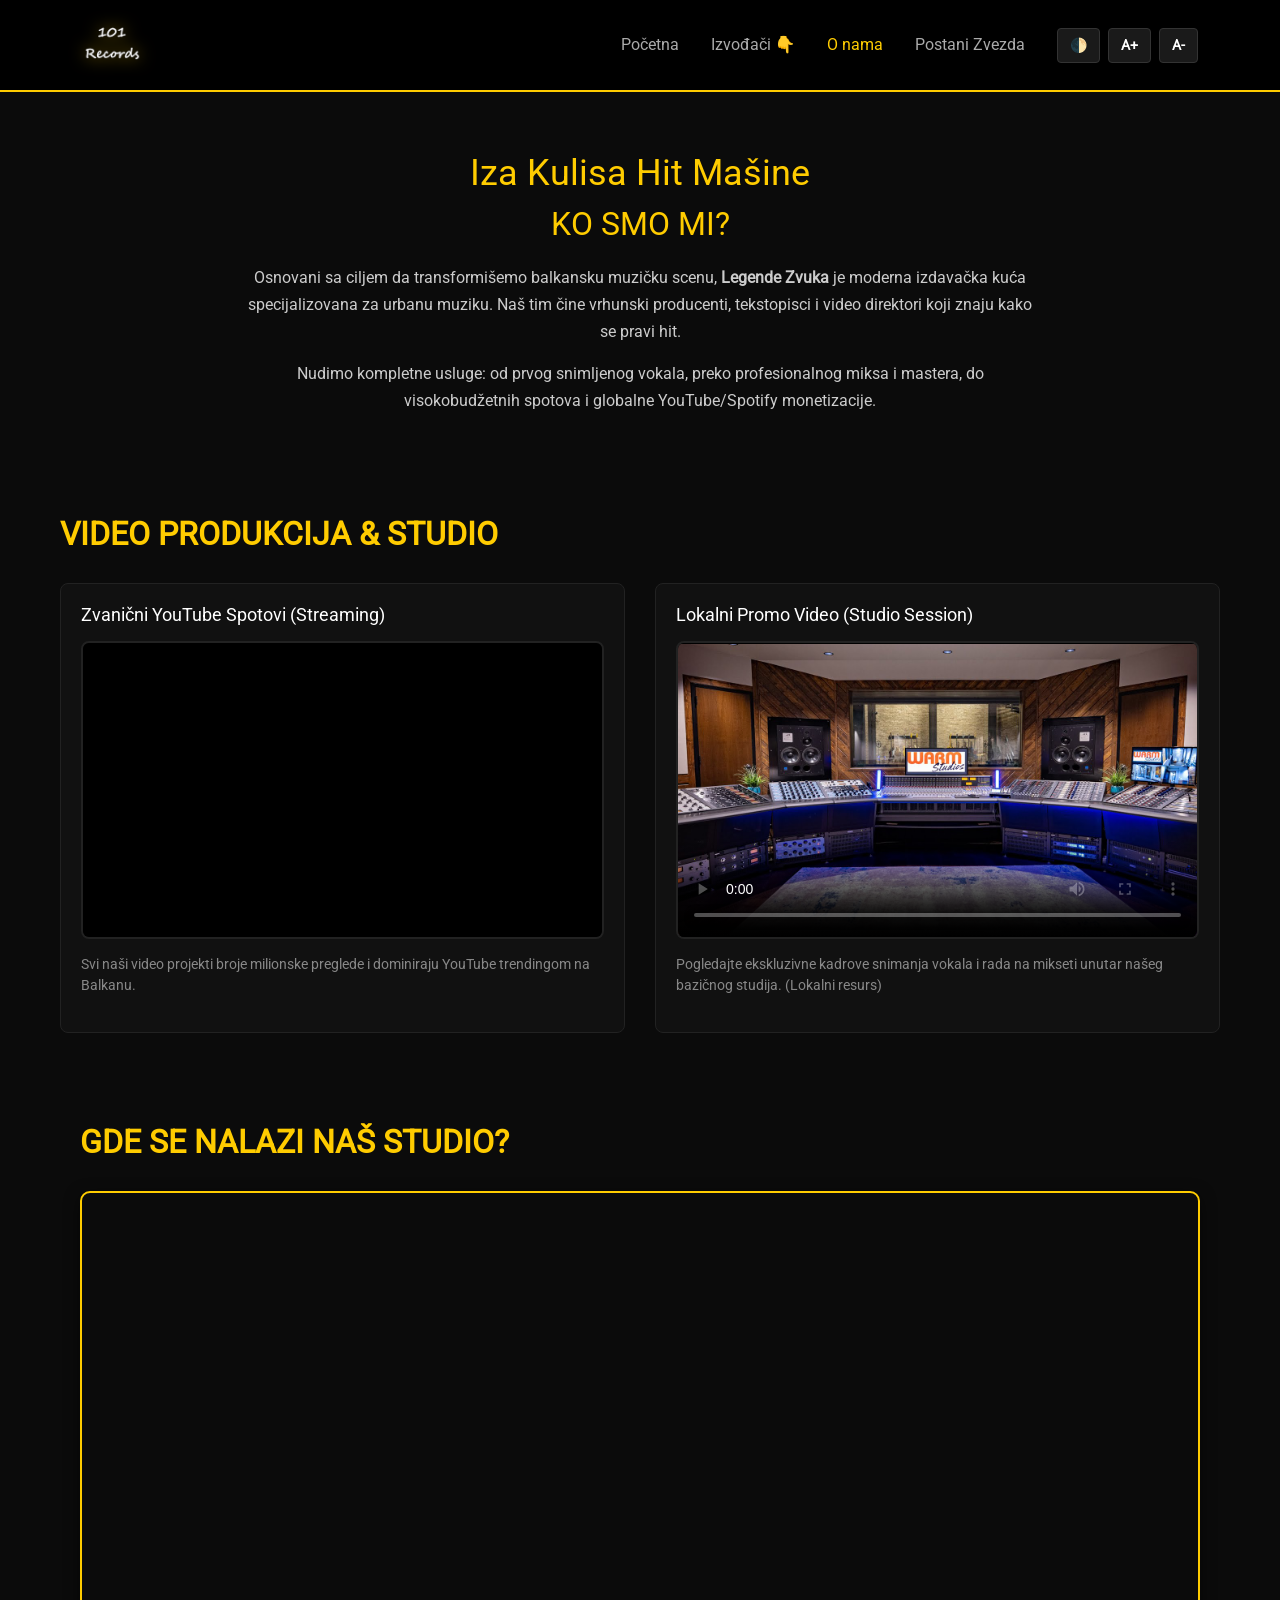
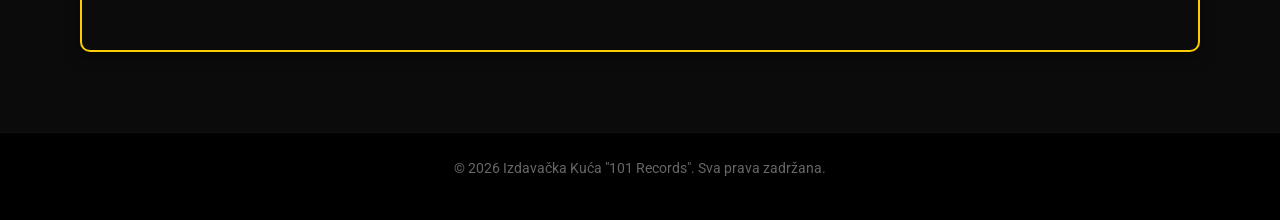
==== o-nama.html @ fb278a33 "Add files via upload" ====
<!DOCTYPE html>
<html lang="sr">
<head>
    <meta charset="UTF-8">
    <meta name="viewport" content="width=device-width, initial-scale=1.0">
    <title>O nama | 101 Records</title>
    <link rel="icon" type="image/png" href="slike/logo.png">
    <link rel="stylesheet" href="css/bootstrap.min.css">
    <link rel="stylesheet" href="css/stilovi.css">
</head>
<body>

    <nav class="navbar navbar-expand-lg navbar-dark glavna-navigacija">
    <div class="container nav-kontejner">
        <a href="index.html" class="navbar-brand logo-link">
            <img src="slike/logo.png" alt="LZ Logo" class="sajt-logo">
        </a>

        <button class="navbar-toggler" type="button" data-bs-toggle="collapse" data-bs-target="#navbarNav" aria-controls="navbarNav" aria-expanded="false" aria-label="Toggle navigation">
            <span class="navbar-toggler-icon"></span>
        </button>

        <div class="collapse navbar-collapse" id="navbarNav">
            <ul class="navbar-nav nav-meni ms-auto align-items-center">
                <li class="nav-item"><a class="nav-link" href="index.html">Početna</a></li>
                
                <li class="nav-item ima-mega-meni">
                    <a href="izdanja.html" class="nav-link kategorije-link">Izvođači 👇</a>
                    <div class="mega-meni">
                        <div class="mega-meni-red">
                            <div class="mega-kolona">
                                <h4>Mainstream / Trap</h4>
                                <a href="izdanja.html#voyage-nucci">Voyage</a>
                                <a href="izdanja.html#relja">Klinac</a>
                            </div>
                            <div class="mega-kolona">
                                <h4>Hip-Hop & Production</h4>
                                <a href="izdanja.html#coby">Coby</a>
                                <a href="izdanja.html#mili">Relja</a>
                            </div>
                            <div class="mega-kolona">
                                <h4>Novi Talas</h4>
                                <a href="izdanja.html#crni-cerak">Rouzi</a>
                                <a href="izdanja.html#zera">Ba$ha</a>
                            </div>
                        </div>
                    </div>
                </li>
                
                <li class="nav-item"><a class="nav-link aktivno" href="o-nama.html">O nama</a></li>
                <li class="nav-item"><a class="nav-link" href="kontakt.html">Postani Zvezda</a></li>
            </ul>

            <div class="kontrole-pristupacnosti ms-lg-3 mt-3 mt-lg-0">
                <button id="promeni-mod" class="kontrola-btn" title="Promeni mod (Svetlo/Tamno)">🌓</button>
                <button id="povecaj-tekst" class="kontrola-btn" title="Povećaj slova">A+</button>
                <button id="smanji-tekst" class="kontrola-btn" title="Smanji slova">A-</button>
            </div>
        </div>
    </div>
</nav>

    <div class="kontejner-stranice">
        <h1 class="stranica-naslov">Iza Kulisa Hit Mašine</h1>
        
        <div class="o-nama-sadrzaj">
            <div class="tekst-blok-centriran">
                <h2>Ko smo mi?</h2>
                <p>Osnovani sa ciljem da transformišemo balkansku muzičku scenu, <strong>Legende Zvuka</strong> je moderna izdavačka kuća specijalizovana za urbanu muziku. Naš tim čine vrhunski producenti, tekstopisci i video direktori koji znaju kako se pravi hit.</p>
                <p>Nudimo kompletne usluge: od prvog snimljenog vokala, preko profesionalnog miksa i mastera, do visokobudžetnih spotova i globalne YouTube/Spotify monetizacije.</p>
            </div>
        </div>
            
        <div class="video-sekcija-izmenjena" id="video">
            <h2 class="sekcija-naslov-video">Video Produkcija & Studio</h2>
            
            <div class="mreza-videa">
                <div class="video-karta">
                    <h3>Zvanični YouTube Spotovi (Streaming)</h3>
                    <div class="video-kontejner">
                        <iframe src="https://www.youtube-nocookie.com/embed/6qKEHjar8ug" title="Đorđe - Bolji Loš / Kain" frameborder="0" allow="accelerometer; autoplay; clipboard-write; encrypted-media; gyroscope; picture-in-picture; web-share" allowfullscreen></iframe>
                    </div>
                    <p>Svi naši video projekti broje milionske preglede i dominiraju YouTube trendingom na Balkanu.</p>
                </div>

                <div class="video-karta">
                    <h3>Lokalni Promo Video (Studio Session)</h3>
                    <div class="video-kontejner">
                        <video controls poster="slike/studioposter.jpg">
                            <source src="slike/studiopromo.mp4" type="video/mp4">
                            Vaš pregledač ne podržava video tag.
                        </video>
                    </div>
                    <p>Pogledajte ekskluzivne kadrove snimanja vokala i rada na mikseti unutar našeg bazičnog studija. (Lokalni resurs)</p>
                </div>
            </div>
        </div>

        <div class="lokacija-sekcija">
            <h2 class="sekcija-naslov-video">Gde se nalazi naš studio?</h2>
            <div class="mapa-okvir">
                <iframe 
                    src="https://www.google.com/maps/embed?pb=!1m18!1m12!1m3!1d2803.2435436329486!2d20.3794552!3d45.3795604!2m3!1f0!2f0!3f0!3m2!1i1024!2i768!4f13.1!3m3!1m2!1s0x475adb6c0f745bc3%3A0x4afb4552043a326a!2sTehni%C4%8Dki+fakultet+%22Mihajlo+Pupin%22!5e0!3m2!1ssr!2srs!4v1716730000000!5m2!1ssr!2srs"
                    width="100%" 
                    height="450" 
                    style="border:0; border-radius: 8px;" 
                    allowfullscreen="" 
                    loading="lazy" 
                    referrerpolicy="no-referrer-when-downgrade">
                </iframe>
            </div>
        </div>
    </div>

    <footer>
        <p>&copy; 2026 Izdavačka Kuća "101 Records". Sva prava zadržana.</p>
    </footer>

    <script src="js/jquery.min.js"></script>
    <script src="js/bootstrap.bundle.js"></script>
    <script src="js/skripta.js"></script>
</body>
</html>
---- css/stilovi.css ----
/* 1. GLOBALNI STILOVI I FONTOVI */
@font-face {
    font-family: 'RobotoLokalni';
    src: url('fontovi/Roboto-Regular.ttf') format('truetype');
}

* {
    margin: 0;
    padding: 0;
    box-sizing: border-box;
}

html {
    scroll-behavior: smooth;
}

body {
    font-family: 'RobotoLokalni', sans-serif;
    background-color: #0b0b0b;
    color: #ffffff;
}

/*2. BOOTSTRAP RESPONZIVNA NAVIGACIJA & KONTROLE*/
.glavna-navigacija {
    background-color: #000000 !important;
    border-bottom: 2px solid #ffcc00;
    padding: 10px 0;
}

.logo-link {
    display: flex;
    align-items: center;
    text-decoration: none;
    color: #ffffff;
    font-weight: bold;
    font-size: 22px;
    letter-spacing: 1px;
}

.sajt-logo {
    width: 60px;
    height: 60px;
    margin-right: 12px;
    object-fit: contain;
    filter: drop-shadow(0px 0px 8px rgba(255, 204, 0, 0.5));
    transition: transform 0.3s ease;
}

.logo-link:hover .sajt-logo {
    transform: scale(1.1);
}

.nav-meni .nav-link {
    color: #aaaaaa !important;
    text-decoration: none;
    padding: 8px 16px !important;
    font-weight: 500;
    transition: color 0.3s ease;
}

.nav-meni .nav-link:hover, 
.nav-meni .nav-link.aktivno {
    color: #ffcc00 !important;
}

.navbar-toggler {
    border-color: #ffcc00 !important;
}

.navbar-toggler-icon {
    filter: invert(80%) sepia(50%) saturate(2000%) hue-rotate(5deg);
}

.kontrole-pristupacnosti {
    display: flex;
    gap: 8px;
    margin-left: 20px;
}

.kontrola-btn {
    background-color: #1a1a1a;
    color: #ffffff;
    border: 1px solid #333333;
    padding: 6px 12px;
    font-size: 14px;
    font-weight: bold;
    border-radius: 4px;
    cursor: pointer;
    transition: all 0.2s ease;
}

.kontrola-btn:hover {
    background-color: #ffcc00;
    color: #000000;
    border-color: #ffcc00;
}

/* 3. POPRAVLJEN I OSIGURAN TAMNI MEGA MENI */
.ima-mega-meni {
    position: relative;
    padding-bottom: 20px !important; 
    margin-bottom: -20px !important;
}

.glavna-navigacija .mega-meni {
    display: none;
    position: absolute;
    top: 100%; 
    left: 50%;
    transform: translateX(-50%);
    width: 90vw;
    max-width: 1000px;
    background-color: #111111 !important;
    border: 2px solid #ffcc00;
    border-radius: 8px;
    padding: 25px 20px 20px 20px; 
    box-shadow: 0px 8px 25px rgba(0, 0, 0, 0.7);
    z-index: 9999;
}

@media (min-width: 992px) {
    .glavna-navigacija .ima-mega-meni:hover .mega-meni {
        display: block !important;
    }
}

.mega-meni-red {
    display: flex;
    justify-content: space-between;
    gap: 20px;
}

.mega-kolona {
    flex: 1;
    display: flex;
    flex-direction: column;
}

.mega-kolona h4 {
    color: #ffcc00 !important;
    font-size: 16px;
    font-weight: bold;
    margin-bottom: 15px;
    text-transform: uppercase;
    letter-spacing: 1px;
    border-bottom: 1px solid #222;
    padding-bottom: 5px;
}

.mega-kolona a {
    display: block;
    color: #ffffff !important;
    text-decoration: none;
    padding: 6px 0;
    font-size: 14px;
    transition: color 0.2s ease, padding-left 0.2s ease;
}

.mega-kolona a:hover {
    color: #ffcc00 !important;
    padding-left: 5px;
}

/*4. JQUERY FADE SLAJDER (POČETNA)*/
.slajder-kontejner {
    position: relative;
    width: 100%;
    height: 550px;
    overflow: hidden;
    background-color: #000;
}

.slajd {
    position: absolute;
    top: 0;
    left: 0;
    width: 100%;
    height: 100%;
    opacity: 0;
    transition: opacity 1.0s ease-in-out;
    z-index: 1;
}

.slajd.aktivni-slajd {
    opacity: 1;
    z-index: 2;
}

.slajd img {
    width: 100%;
    height: 100%;
    object-fit: cover;
    object-position: center;
}

.tekst-slajda {
    position: absolute;
    bottom: 15%;
    left: 5%;
    background: rgba(0, 0, 0, 0.75);
    padding: 15px 25px;
    border-left: 5px solid #ffcc00;
    color: #fff;
    border-radius: 4px;
    z-index: 3;
}

/* 5. UNIVERZALNI KONTEJNERI I PROMO ELEMENTI */
.promocija-izdanja {
    text-align: center;
    padding: 80px 20px;
    max-width: 800px;
    margin: 0 auto;
}

.glavni-naslov {
    font-size: 42px;
    color: #ffcc00;
    margin-bottom: 20px;
    text-transform: uppercase;
}

.podnaslov {
    font-size: 18px;
    color: #cccccc;
    margin-bottom: 40px;
}

.dugme-katalog {
    display: inline-block;
    background-color: #ffcc00;
    color: #000000;
    text-decoration: none;
    padding: 15px 30px;
    font-weight: bold;
    border-radius: 4px;
    transition: background 0.3s ease;
}

.dugme-katalog:hover {
    background-color: #e6b800;
    color: #000;
}

.kontejner-stranice {
    max-width: 1200px;
    margin: 60px auto;
    padding: 0 20px;
}

.stranica-naslov {
    font-size: 36px;
    color: #ffcc00;
    text-align: center;
    margin-bottom: 10px;
    margin-top: 10px;
}

.stranica-opis {
    text-align: center;
    color: #888888;
    margin-bottom: 50px;
}

.tekst-blok-centriran {
    max-width: 800px;
    margin: 0 auto 50px auto;
    text-align: center;
}

.tekst-blok-centriran h2 {
    color: #ffcc00;
    font-size: 32px;
    margin-bottom: 20px;
    text-transform: uppercase;
}

.tekst-blok-centriran p {
    color: #cccccc;
    font-size: 16px;
    line-height: 1.7;
    margin-bottom: 15px;
}

/*6. STRANICA "IZDANJA" (ROSTER IZVOĐAČA)*/
.mreza-izdanja-vertikalna {
    display: flex;
    flex-direction: column;
    gap: 40px;
}

.profil-izvodjaca {
    display: flex;
    background-color: #111111;
    border: 1px solid #222222;
    border-radius: 8px;
    overflow: hidden;
    padding: 30px;
    gap: 30px;
    align-items: center;
    scroll-margin-top: 100px; 
    transition: border-color 0.3s ease;
}

.profil-izvodjaca:hover {
    border-color: #ffcc00;
}

.foto-blok {
    flex: 1;
    max-width: 300px;
    height: 300px;
}

.foto-blok img {
    width: 100%;
    height: 100%;
    object-fit: cover;
    border-radius: 6px;
}

.info-blok {
    flex: 2;
}

.info-blok h2 {
    font-size: 32px;
    color: #ffffff;
    margin-bottom: 5px;
}

.izdanje-hit {
    background-color: #1a1a1a;
    padding: 12px;
    border-left: 4px solid #ffcc00;
    margin: 20px 0;
    font-size: 15px;
    color: #eeeeee;
}

.dugme-strim {
    display: inline-block;
    padding: 10px 25px;
    border: 2px solid #ffcc00;
    color: #ffcc00;
    text-decoration: none;
    font-weight: bold;
    border-radius: 4px;
    transition: all 0.3s ease;
}

.dugme-strim:hover {
    background-color: #ffcc00;
    color: #000;
}

.mreza-izdanja {
    display: flex;
    gap: 30px;
    justify-content: center;
    flex-wrap: wrap;
}

.kartica-izdanja {
    background-color: #111111;
    border: 1px solid #222222;
    border-radius: 8px;
    width: 350px;
    overflow: hidden;
    transition: transform 0.3s ease, border-color 0.3s ease;
}

.kartica-izdanja:hover {
    transform: translateY(-5px);
    border-color: #ffcc00;
}

.kontejner-slike {
    width: 100%;
    height: 280px;
    overflow: hidden;
}

.slika-artikla {
    width: 100%;
    height: 100%;
    object-fit: cover;
    transition: transform 0.3s ease;
}

.kartica-izdanja:hover .slika-artikla {
    transform: scale(1.05);
}

.detalji-izdanja {
    padding: 20px;
}

.detalji-izdanja h3 {
    font-size: 20px;
    margin-bottom: 8px;
}

.zanr-oznaka {
    color: #ffcc00;
    font-size: 14px;
    font-weight: bold;
    margin-bottom: 12px;
}

.opis-albuma {
    color: #aaaaaa;
    font-size: 14px;
    height: 60px;
    overflow: hidden;
    margin-bottom: 15px;
}

.cena-albuma {
    font-size: 18px;
    font-weight: bold;
    margin-bottom: 15px;
}

.dugme-narudzba {
    width: 100%;
    background-color: transparent;
    border: 2px solid #ffcc00;
    color: #ffcc00;
    padding: 10px;
    font-weight: bold;
    border-radius: 4px;
    cursor: pointer;
    transition: all 0.3s ease;
}

.dugme-narudzba:hover {
    background-color: #ffcc00;
    color: #000;
}

/* 7. VIDEO SEKCIJA & MULTIMEDIJA (O NAMA)*/
.video-sekcija-izmenjena {
    margin-top: 60px;
    padding: 40px 0;
}

.sekcija-naslov-video {
    color: #ffcc00;
    margin-bottom: 30px;
    text-transform: uppercase;
    font-weight: bold;
}

.mreza-videa {
    display: flex;
    gap: 30px;
    flex-wrap: wrap;
}

.video-karta {
    flex: 1;
    min-width: 340px;
    background-color: #111111;
    border: 1px solid #222222;
    padding: 20px;
    border-radius: 8px;
}

.video-karta h3 {
    font-size: 18px;
    margin-bottom: 15px;
    color: #ffffff;
}

.video-kontejner {
    position: relative;
    padding-bottom: 56.25%;
    height: 0;
    overflow: hidden;
    border-radius: 8px;
    border: 2px solid #222;
}

.video-kontejner iframe,
.video-kontejner video {
    position: absolute;
    top: 0;
    left: 0;
    width: 100%;
    height: 100%;
    border: 0;
    background-color: #000;
}

.video-karta p {
    color: #888888;
    font-size: 14px;
    margin-top: 15px;
    line-height: 1.5;
}

/* 8. EKSTERNA GOOGLE MAPA SECKCIJA*/
.lokacija-sekcija {
    margin: 50px auto;
    max-width: 1200px;
    padding: 0 20px;
}

.mapa-okvir {
    border: 2px solid #ffcc00;
    border-radius: 10px;
    overflow: hidden;
    box-shadow: 0 4px 15px rgba(0, 0, 0, 0.5);
}

/* 9. KONTAKT FORMA (POSTANI ZVEZDA)*/
.kontakt-forma-okvir {
    max-width: 600px;
    margin: 0 auto;
    background-color: #121212;
    border: 1px solid #333333;
    padding: 40px;
    border-radius: 8px;
    box-shadow: 0 10px 30px rgba(0, 0, 0, 0.5);
}

.kontakt-forma-okvir .form-label {
    color: #ffffff !important;
    font-weight: bold;
    font-size: 14px;
    text-transform: uppercase;
    letter-spacing: 0.5px;
    margin-bottom: 8px;
}

.kontakt-forma-okvir .form-control,
.kontakt-forma-okvir .form-select {
    background-color: #1a1a1a !important;
    color: #ffffff !important;
    border: 1px solid #444444 !important;
    padding: 12px;
    border-radius: 4px;
    transition: all 0.3s ease;
}

.kontakt-forma-okvir .form-control:focus,
.kontakt-forma-okvir .form-select:focus {
    background-color: #222222 !important;
    border-color: #ffcc00 !important;
    box-shadow: 0 0 8px rgba(255, 204, 0, 0.2) !important;
    outline: none;
}

.dugme-narudzba-forma {
    width: 100%;
    background-color: #ffcc00;
    color: #000000;
    border: none;
    padding: 15px;
    font-weight: bold;
    font-size: 16px;
    text-transform: uppercase;
    letter-spacing: 1px;
    border-radius: 4px;
    cursor: pointer;
    transition: background-color 0.3s ease, transform 0.2s ease;
    margin-top: 10px;
}

.dugme-narudzba-forma:hover {
    background-color: #e6b800;
    transform: translateY(-2px);
}

.dugme-narudzba-forma:active {
    transform: translateY(0);
}

/* 10. SVETLI MOD (LIGHT MODE) PRAVILA*/
body.svetli-mod {
    background-color: #ffffff !important;
    color: #111111 !important;
}

body.svetli-mod .glavna-navigacija {
    background-color: #f5f5f5 !important;
    border-bottom: 2px solid #111111 !important;
}

body.svetli-mod .nav-meni .nav-link,
body.svetli-mod .logo-link {
    color: #333333 !important;
}

body.svetli-mod .nav-meni .nav-link:hover,
body.svetli-mod .nav-meni .nav-link.aktivno {
    color: #e6b800 !important;
}

body.svetli-mod .mega-meni {
    background-color: #eaeaea !important;
    border: 1px solid #cccccc !important;
}

body.svetli-mod .mega-kolona h4 {
    color: #111111 !important;
    border-bottom: 1px solid #cccccc !important;
}

body.svetli-mod .mega-kolona a {
    color: #444444 !important;
}

body.svetli-mod .mega-kolona a:hover {
    color: #e6b800 !important;
}

body.svetli-mod .glavni-naslov,
body.svetli-mod .stranica-naslov,
body.svetli-mod .tekst-blok-centriran h2,
body.svetli-mod .sekcija-naslov-video {
    color: #111111 !important;
}

body.svetli-mod .podnaslov,
body.svetli-mod .stranica-opis,
body.svetli-mod .tekst-blok-centriran p {
    color: #333333 !important;
}

body.svetli-mod .profil-izvodjaca,
body.svetli-mod .video-karta,
body.svetli-mod .kartica-izdanja {
    background-color: #f9f9f9 !important;
    border-color: #dddddd !important;
}

body.svetli-mod .info-blok h2,
body.svetli-mod .video-karta h3,
body.svetli-mod .detalji-izdanja h3 {
    color: #111111 !important;
}

body.svetli-mod .izdanje-hit {
    background-color: #eeeeee !important;
    color: #222222 !important;
    border-left: 4px solid #111111 !important;
}

body.svetli-mod .video-karta p,
body.svetli-mod .opis-albuma {
    color: #555555 !important;
}

body.svetli-mod .kontakt-forma-okvir {
    background-color: #f9f9f9 !important;
    border-color: #dddddd !important;
    box-shadow: 0 10px 30px rgba(0, 0, 0, 0.1) !important;
}

body.svetli-mod .kontakt-forma-okvir .form-label {
    color: #111111 !important;
}

body.svetli-mod .kontakt-forma-okvir .form-control,
body.svetli-mod .kontakt-forma-okvir .form-select {
    background-color: #ffffff !important;
    color: #111111 !important;
    border: 1px solid #cccccc !important;
}

body.svetli-mod .kontrola-btn {
    background-color: #eeeeee;
    color: #111111;
    border-color: #cccccc;
}

body.svetli-mod .kontrola-btn:hover {
    background-color: #111111;
    color: #ffffff;
    border-color: #111111;
}

body.svetli-mod footer {
    background-color: #f5f5f5 !important;
    color: #777777 !important;
    border-top: 1px solid #dddddd !important;
}

/* 11. POTPUNA RESPONZIVNOST KROZ MEDIJSKE UPITE */
@media (max-width: 991px) {
    .navbar-collapse {
        background-color: #000000;
        padding: 20px;
        border-radius: 8px;
        margin-top: 10px;
    }

    body.svetli-mod .navbar-collapse {
        background-color: #f5f5f5;
    }
    
    .nav-meni {
        flex-direction: column;
        text-align: center;
        width: 100%;
    }

    .nav-meni .nav-item {
        margin: 5px 0;
    }

    .kontrole-pristupacnosti {
        margin-top: 15px;
        margin-left: 0;
        justify-content: center;
        width: 100%;
    }

    .mega-meni {
        position: static !important;
        transform: none !important;
        width: 100%;
        box-shadow: none;
        border: none;
        display: none; 
        background: #111;
    }
    
    .ima-mega-meni:hover .mega-meni {
        display: block !important;
    }

    .mega-meni-red {
        flex-direction: column;
        gap: 15px;
        padding: 0;
    }

    .mega-kolona {
        text-align: center;
    }

    /* Elementi na stranicama */
    .stranica-naslov {
        font-size: 2rem !important;
    }

    .stranica-opis {
        font-size: 1rem !important;
        padding: 0 15px;
    }

    .kontejner-stranice {
        padding: 10px;
        margin: 30px auto;
    }

    .mreza-videa {
        flex-direction: column;
        gap: 20px;
    }

    .video-karta {
        min-width: 100%;
    }

    .video-kontejner iframe, 
    .video-kontejner video {
        height: 220px;
    }

    .mapa-okvir iframe {
        height: 300px;
    }

    .lokacija-sekcija {
        padding: 0 10px;
        margin: 30px auto;
    }

    .profil-izvodjaca {
        flex-direction: column !important;
        text-align: center;
        padding: 20px;
    }

    .foto-blok {
        width: 100% !important;
        max-width: 280px;
        margin: 0 auto;
    }

    .info-blok {
        width: 100% !important;
    }

    .kontakt-forma-okvir {
        padding: 25px 15px !important;
        margin: 0 10px;
    }
}

/* 12. FUTER*/
footer {
    background-color: #000000;
    text-align: center;
    padding: 25px;
    color: #666666;
    font-size: 14px;
    border-top: 1px solid #111111;
    margin-top: 80px;
}
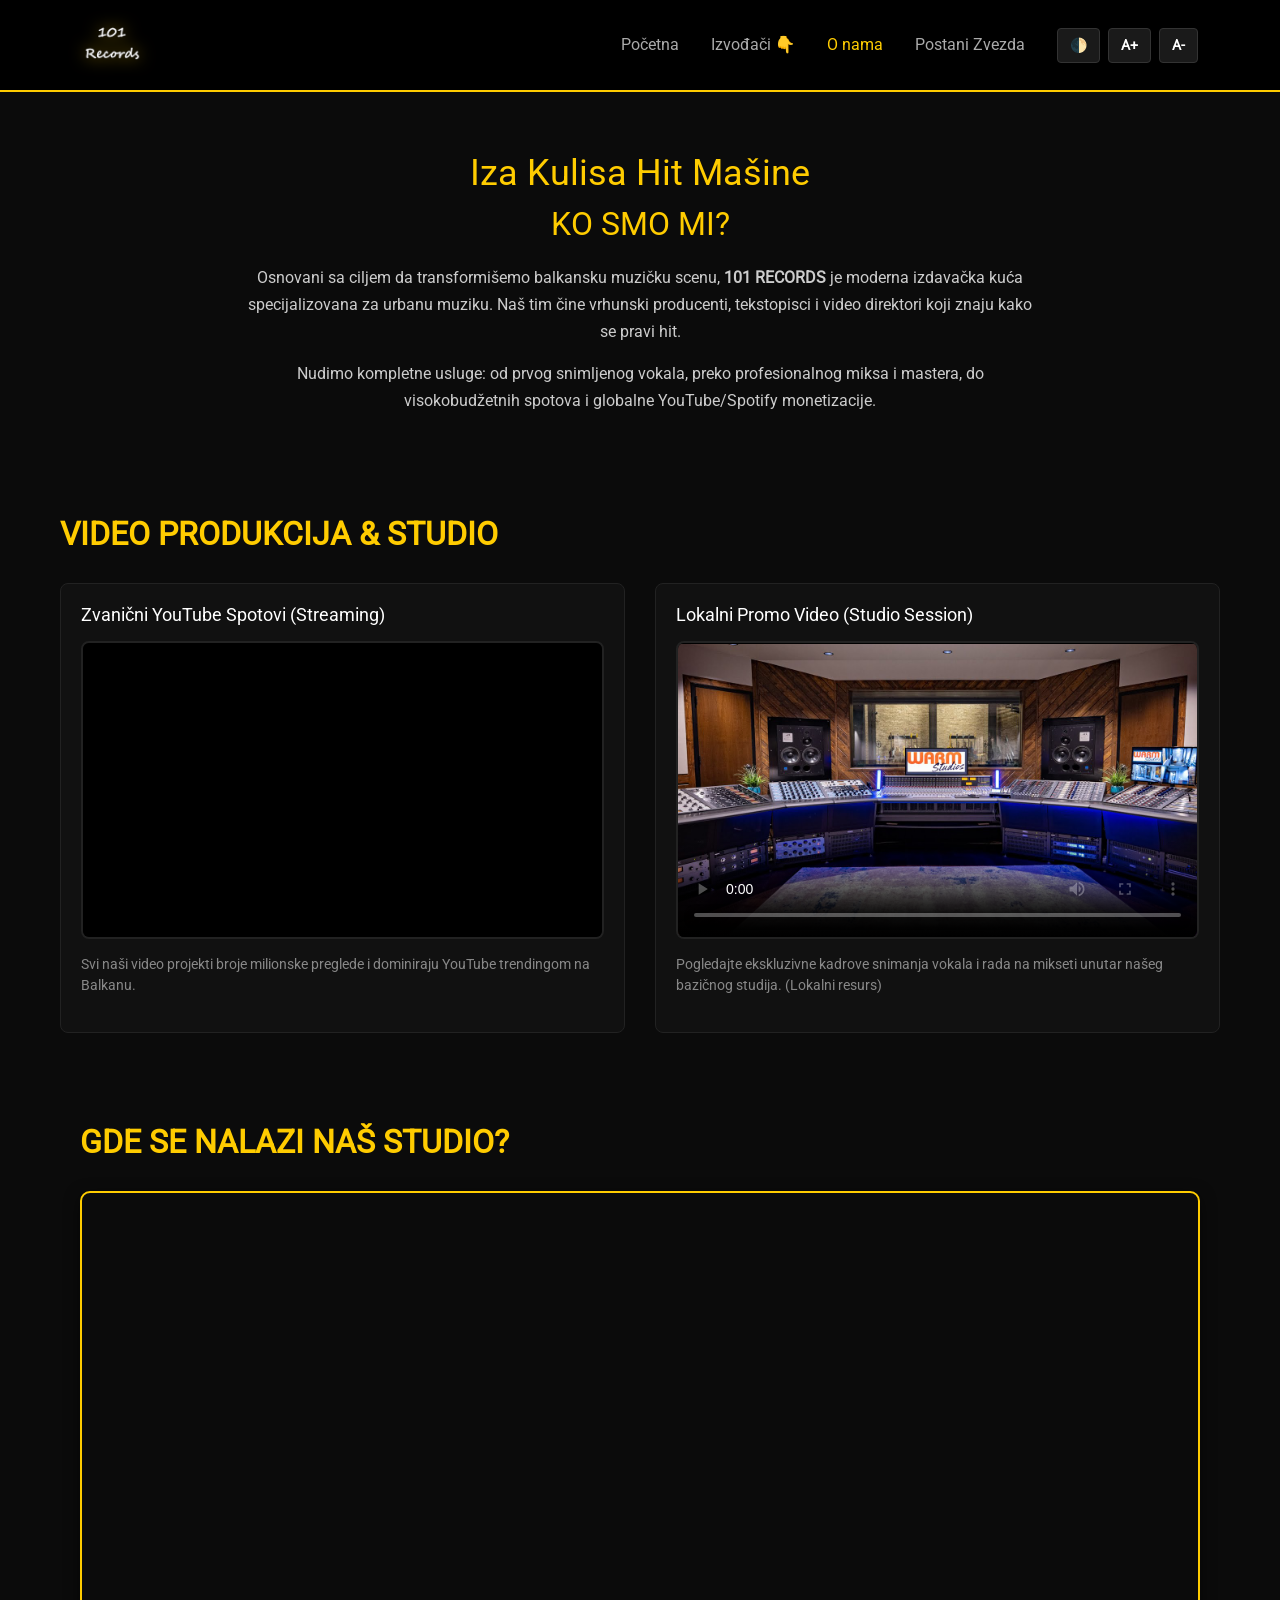
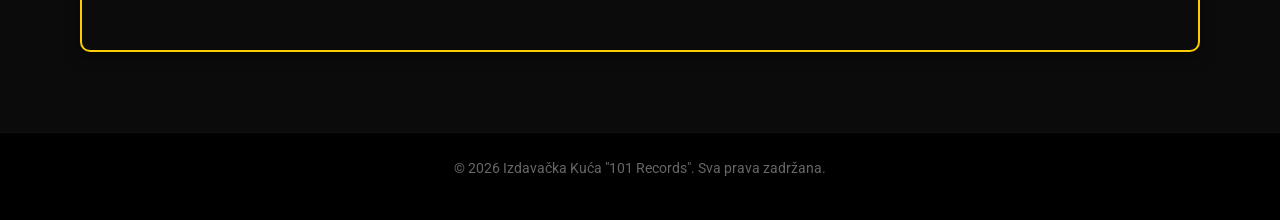
==== commit de847b98: "Update o-nama.html" ====
--- a/o-nama.html
+++ b/o-nama.html
@@ -66,7 +66,7 @@
         <div class="o-nama-sadrzaj">
             <div class="tekst-blok-centriran">
                 <h2>Ko smo mi?</h2>
-                <p>Osnovani sa ciljem da transformišemo balkansku muzičku scenu, <strong>Legende Zvuka</strong> je moderna izdavačka kuća specijalizovana za urbanu muziku. Naš tim čine vrhunski producenti, tekstopisci i video direktori koji znaju kako se pravi hit.</p>
+                <p>Osnovani sa ciljem da transformišemo balkansku muzičku scenu, <strong>101 RECORDS</strong> je moderna izdavačka kuća specijalizovana za urbanu muziku. Naš tim čine vrhunski producenti, tekstopisci i video direktori koji znaju kako se pravi hit.</p>
                 <p>Nudimo kompletne usluge: od prvog snimljenog vokala, preko profesionalnog miksa i mastera, do visokobudžetnih spotova i globalne YouTube/Spotify monetizacije.</p>
             </div>
         </div>
@@ -120,4 +120,4 @@
     <script src="js/bootstrap.bundle.js"></script>
     <script src="js/skripta.js"></script>
 </body>
-</html>+</html>
